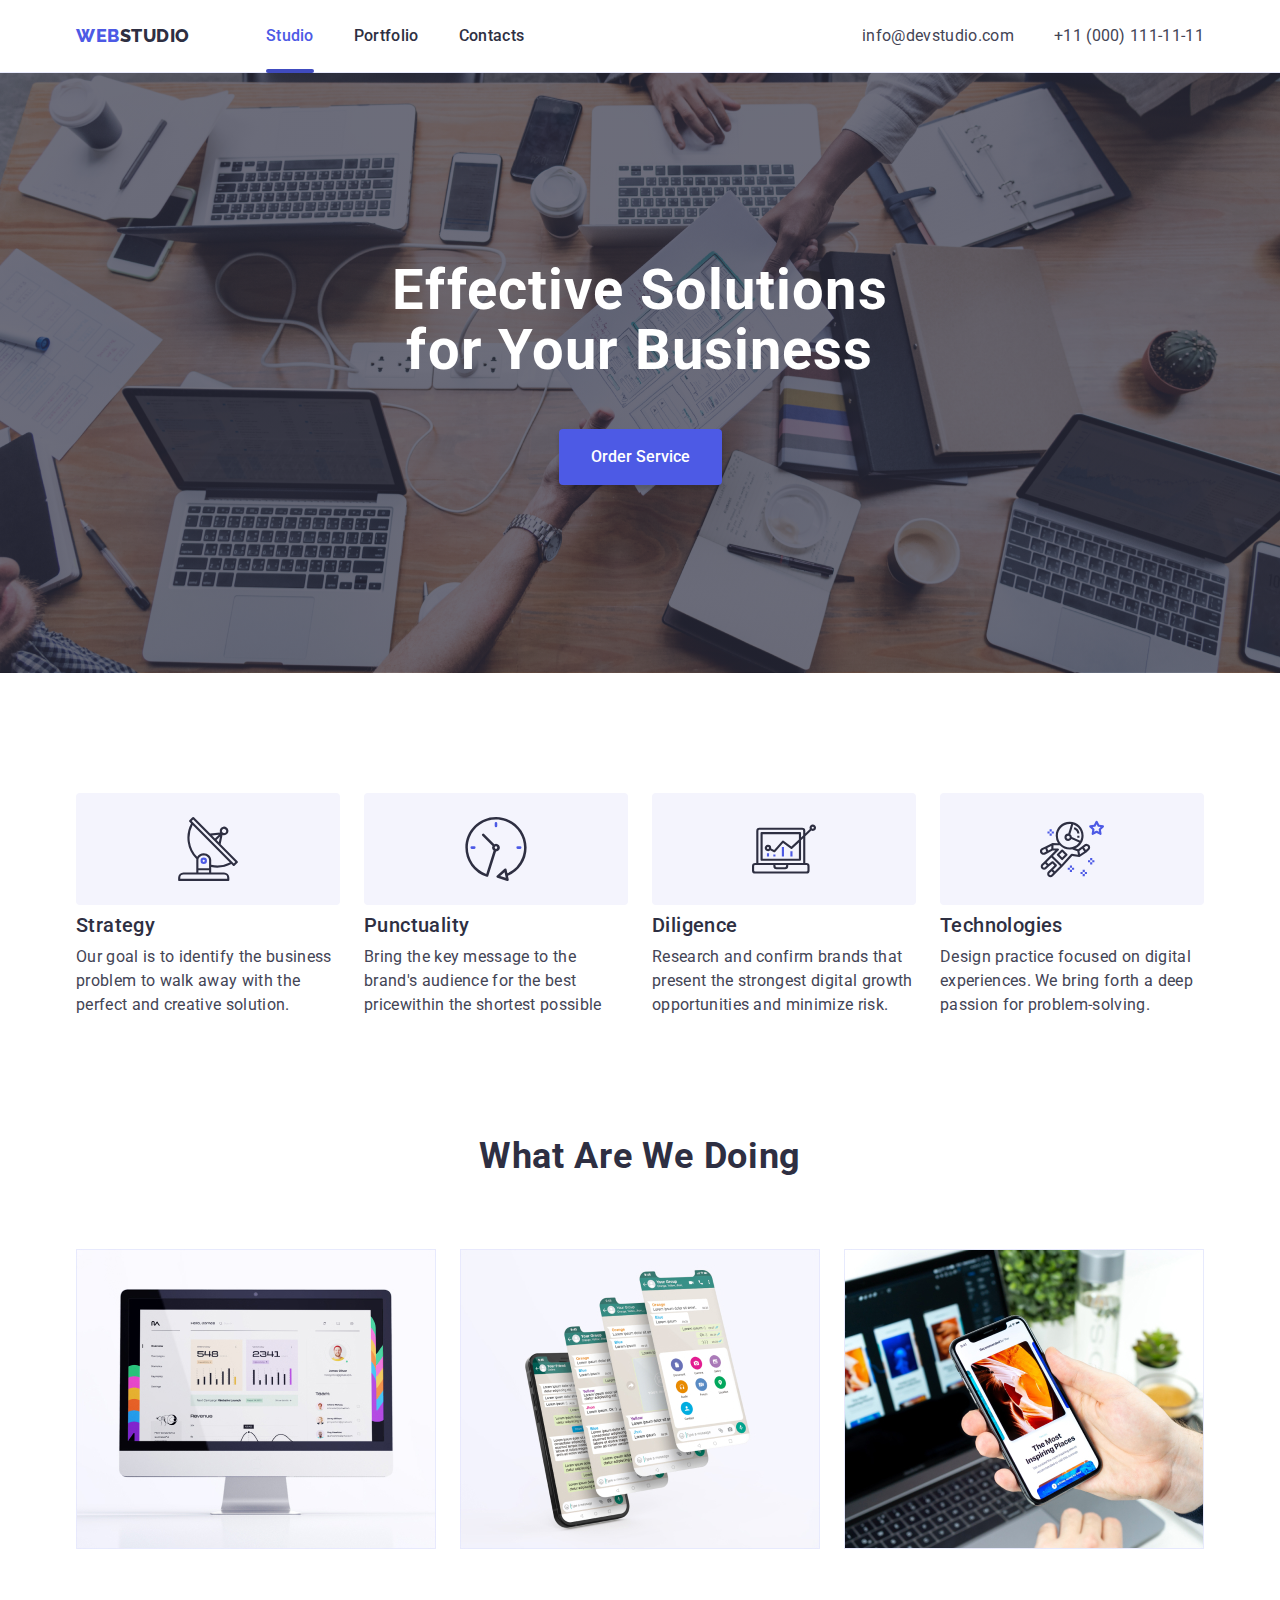
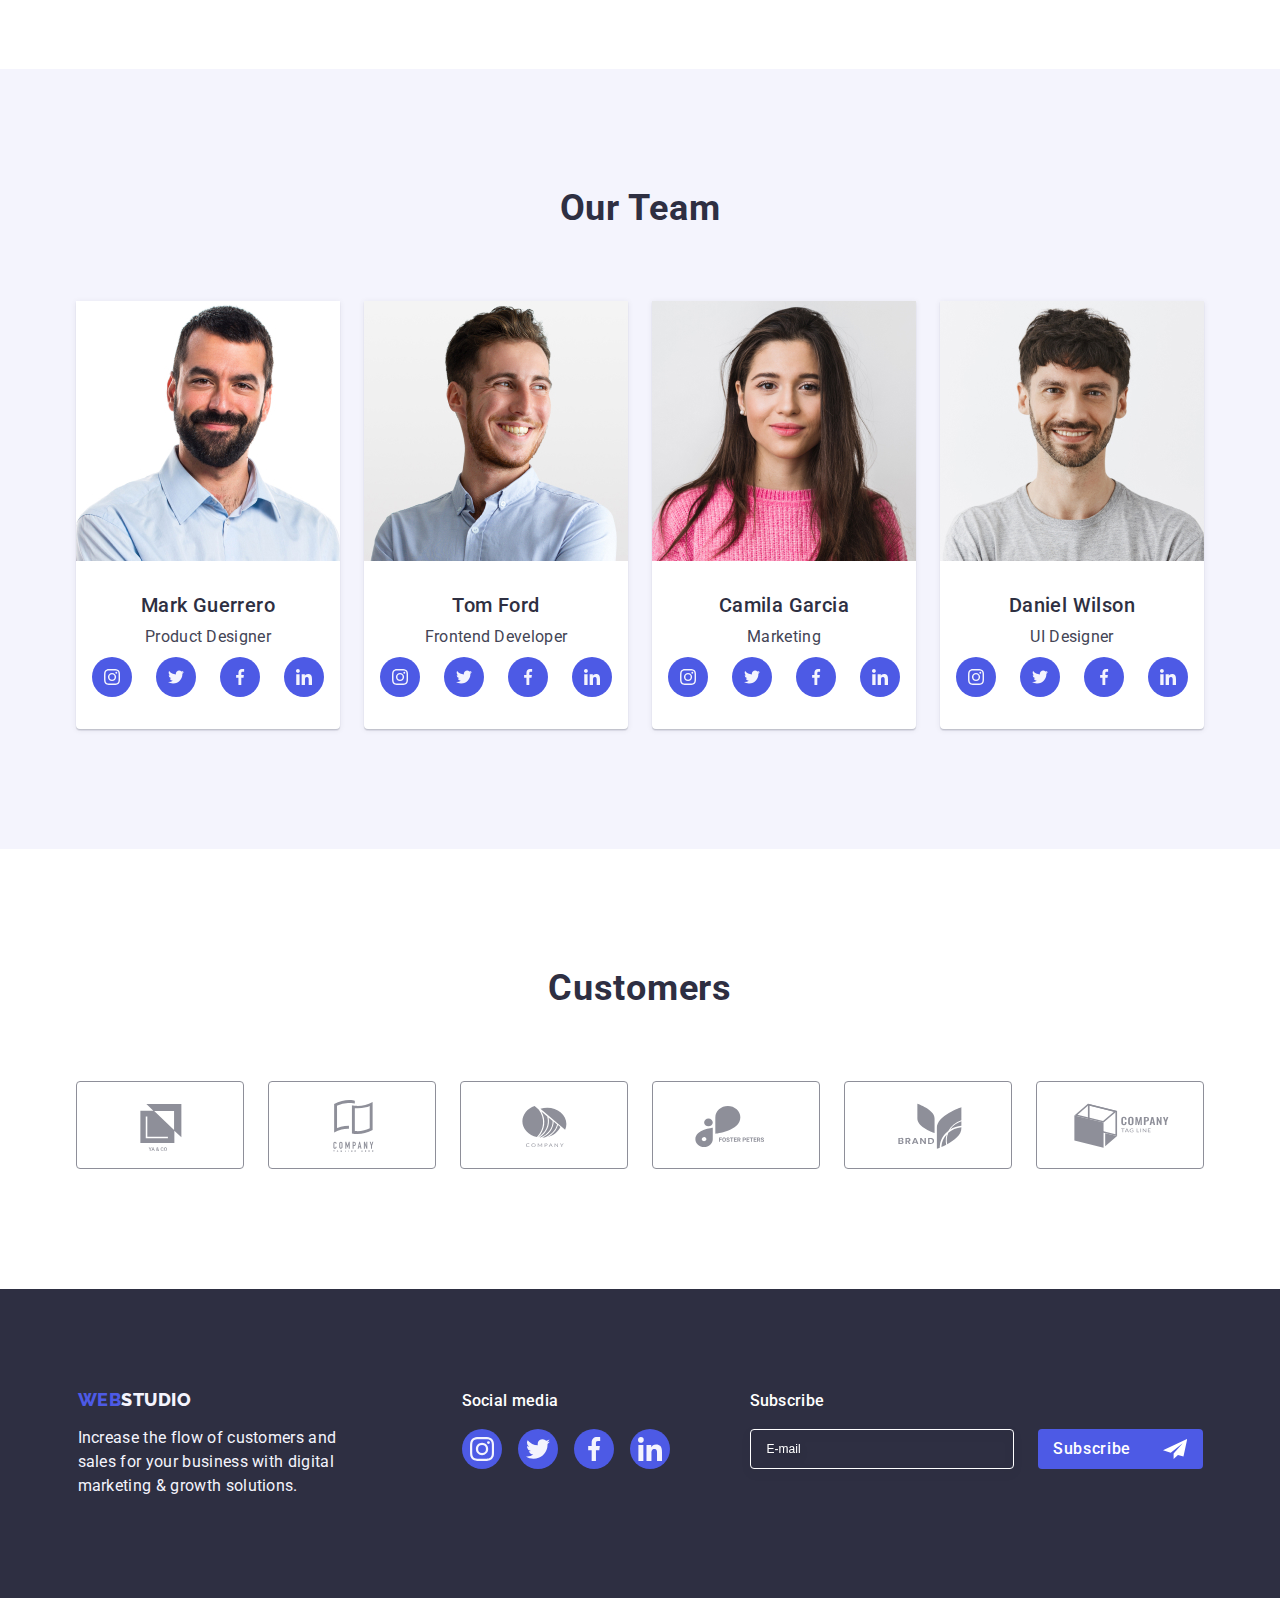
==== index.html @ 041079b4 "fix" ====
<!-- @format -->

<!DOCTYPE html>
<html lang="en">
  <head>
    <meta charset="UTF-8" />
    <meta http-equiv="X-UA-Compatible" content="IE=edge" />
    <meta name="viewport" content="width=device-width, initial-scale=1.0" />
    <title>studies</title>
    <link rel="preconnect" href="https://fonts.googleapis.com" />
    <link rel="preconnect" href="https://fonts.gstatic.com" crossorigin />
    <link
      href="https://fonts.googleapis.com/css2?family=Montserrat:wght@400;500;700;800&family=Raleway:wght@800&family=Roboto:wght@400;500&display=swap"
      rel="stylesheet"
    />
    <link rel="stylesheet" href="css/styles.css" />
  </head>
  <body>
    <!--============== heder ============== -->
    <header class="header">
      <div class="conteiner header_container">
        <nav class="header-nav">
          <a href="./index.html" class="header-logo link"
            >Web<span class="logo-item">Studio</span></a
          >
          <ul class="header-list list">
            <li class="header-item">
              <a class="header-link link current" href="./index.html"
                >Studio
              </a>
            </li>
            <li class="header-item">
              <a class="header-link link" href="./portfolio.html">Portfolio</a>
            </li>
            <li class="header-item">
              <a class="header-link link" href="">Contacts</a>
            </li>
          </ul>
        </nav>
        <address class="header-address">
          <ul class="header-list list">
            <li class="header-item">
              <a class="header-info link" href="mailto:info@devstudio.com"
                >info@devstudio.com</a
              >
            </li>
            <li class="header-item">
              <a class="header-info link" href="tel:+110001111111"
                >+11 (000) 111-11-11</a
              >
            </li>
          </ul>
        </address>
      </div>
    </header>
    <!--====================== main ================-->
    <main>
      <!--==================== section1 ===============-->
      <section class="team">
        <div class="conteiner team_container">
          <h1 class="team_title">Effective Solutions for Your Business</h1>
          <button class="team_button" data-modal-open type="button">
            Order Service
          </button>
        </div>
      </section>

      <!--=================== section2 ==================-->
      <section class="section_2">
        <div class="conteiner">
          <h2 hidden class="section_title_2">work processes</h2>
          <ul class="section_list list">
            <li class="section_item">
              <div class="section2_icon">
                <svg class="svg_icon" width="64" height="64">
                  <use href="./images/icons2.svg#icon-antenna1"></use>
                </svg>
              </div>
              <h3 class="section_title">Strategy</h3>
              <p class="section_text">
                Our goal is to identify the business problem to walk away with
                the perfect and creative solution.
              </p>
            </li>
            <li class="section_item">
              <div class="section2_icon">
                <svg class="svg_icon" width="64" height="64">
                  <use href="./images/icons2.svg#icon-clock1"></use>
                </svg>
              </div>
              <h3 class="section_title">Punctuality</h3>
              <p class="section_text">
                Bring the key message to the brand's audience for the best
                pricewithin the shortest possible
              </p>
            </li>
            <li class="section_item">
              <div class="section2_icon">
                <svg class="svg_icon" width="64" height="64">
                  <use href="./images/icons2.svg#icon-diagram1"></use>
                </svg>
              </div>
              <h3 class="section_title">Diligence</h3>
              <p class="section_text">
                Research and confirm brands that present the strongest digital
                growth opportunities and minimize risk.
              </p>
            </li>
            <li class="section_item">
              <div class="section2_icon">
                <svg class="svg_icon" width="64" height="64">
                  <use href="./images/icons2.svg#icon-astronaut1"></use>
                </svg>
              </div>
              <h3 class="section_title">Technologies</h3>
              <p class="section_text">
                Design practice focused on digital experiences. We bring forth a
                deep passion for problem-solving.
              </p>
            </li>
          </ul>
        </div>
      </section>
      <!--=================== section3 ======== -->

      <section class="section_3">
        <div class="conteiner">
          <h2 class="section-title">What are we doing</h2>
          <ul class="section-list list">
            <li class="section-item">
              <img
                class="section-img"
                src="./images/img1.jpg"
                alt="foto"
                width="360"
                height="300"
              />
            </li>
            <li class="section-item">
              <img
                class="section-img"
                src="./images/img2.jpg"
                alt="foto"
                width="360"
                height="300"
              />
            </li>
            <li class="section-item">
              <img
                class="section-img"
                src="./images/img3jpg.jpg"
                alt="foto"
                width="360"
                height="300"
              />
            </li>
          </ul>
        </div>
      </section>

      <!-- section4 -->

      <section class="aside">
        <div class="conteiner">
          <h2 class="content-titel">Our Team</h2>
          <ul class="content-list list">
            <li class="content-item">
              <img
                class="content-foto"
                src="./images/img4.jpg"
                alt="foto"
                width="264"
              />
              <div class="name-position">
                <h3 class="content-subtitle">Mark Guerrero</h3>
                <p class="content-text">Product Designer</p>
                <ul class="social_network list">
                  <li class="social_item">
                    <a class="social_link link" href="">
                      <svg class="social_icon" width="16" height="16">
                        <use href="./images/icons.svg#icon-instagram2"></use>
                      </svg>
                    </a>
                  </li>
                  <li class="social_item">
                    <a class="social_link link" href="">
                      <svg class="social_icon" width="16" height="16">
                        <use href="./images/icons.svg#icon-twitter1"></use>
                      </svg>
                    </a>
                  </li>
                  <li class="social_item">
                    <a class="social_link link" href="">
                      <svg class="social_icon" width="16" height="16">
                        <use href="./images/icons.svg#icon-facebook1"></use>
                      </svg>
                    </a>
                  </li>
                  <li class="social_item">
                    <a class="social_link link" href="">
                      <svg class="social_icon" width="16" height="16">
                        <use href="./images/icons.svg#icon-linkedin1"></use>
                      </svg>
                    </a>
                  </li>
                </ul>
              </div>
            </li>

            <li class="content-item">
              <img
                class="content-foto"
                src="./images/img5.jpg"
                alt="foto"
                width="264"
              />
              <div class="name-position">
                <h3 class="content-subtitle">Tom Ford</h3>
                <p class="content-text">Frontend Developer</p>
                <ul class="social_network list">
                  <li class="social_item">
                    <a class="social_link link" href="">
                      <svg class="social_icon" width="16" height="16">
                        <use href="./images/icons.svg#icon-instagram2"></use>
                      </svg>
                    </a>
                  </li>
                  <li class="social_item">
                    <a class="social_link link" href="">
                      <svg class="social_icon" width="16" height="16">
                        <use href="./images/icons.svg#icon-twitter1"></use>
                      </svg>
                    </a>
                  </li>
                  <li class="social_item">
                    <a class="social_link link" href="">
                      <svg class="social_icon" width="16" height="16">
                        <use href="./images/icons.svg#icon-facebook1"></use>
                      </svg>
                    </a>
                  </li>
                  <li class="social_item">
                    <a class="social_link link" href="">
                      <svg class="social_icon" width="16" height="16">
                        <use href="./images/icons.svg#icon-linkedin1"></use>
                      </svg>
                    </a>
                  </li>
                </ul>
              </div>
            </li>

            <li class="content-item">
              <img
                class="content-foto"
                src="./images/img6.jpg"
                alt="foto"
                width="264"
              />
              <div class="name-position">
                <h3 class="content-subtitle">Camila Garcia</h3>
                <p class="content-text">Marketing</p>
                <ul class="social_network list">
                  <li class="social_item">
                    <a class="social_link link" href="">
                      <svg class="social_icon" width="16" height="16">
                        <use href="./images/icons.svg#icon-instagram2"></use>
                      </svg>
                    </a>
                  </li>
                  <li class="social_item">
                    <a class="social_link link" href="">
                      <svg class="social_icon" width="16" height="16">
                        <use href="./images/icons.svg#icon-twitter1"></use>
                      </svg>
                    </a>
                  </li>
                  <li class="social_item">
                    <a class="social_link link" href="">
                      <svg class="social_icon" width="16" height="16">
                        <use href="./images/icons.svg#icon-facebook1"></use>
                      </svg>
                    </a>
                  </li>
                  <li class="social_item">
                    <a class="social_link link" href="">
                      <svg class="social_icon" width="16" height="16">
                        <use href="./images/icons.svg#icon-linkedin1"></use>
                      </svg>
                    </a>
                  </li>
                </ul>
              </div>
            </li>

            <li class="content-item">
              <img
                class="content-foto"
                src="./images/img7.jpg"
                alt="foto"
                width="264"
              />
              <div class="name-position">
                <h3 class="content-subtitle">Daniel Wilson</h3>
                <p class="content-text">UI Designer</p>
                <ul class="social_network list">
                  <li class="social_item">
                    <a class="social_link link" href="">
                      <svg class="social_icon" width="16" height="16">
                        <use href="./images/icons.svg#icon-instagram2"></use>
                      </svg>
                    </a>
                  </li>
                  <li class="social_item">
                    <a class="social_link link" href="">
                      <svg class="social_icon" width="16" height="16">
                        <use href="./images/icons.svg#icon-twitter1"></use>
                      </svg>
                    </a>
                  </li>
                  <li class="social_item">
                    <a class="social_link link" href="">
                      <svg class="social_icon" width="16" height="16">
                        <use href="./images/icons.svg#icon-facebook1"></use>
                      </svg>
                    </a>
                  </li>
                  <li class="social_item">
                    <a class="social_link link" href="">
                      <svg class="social_icon" width="16" height="16">
                        <use href="./images/icons.svg#icon-linkedin1"></use>
                      </svg>
                    </a>
                  </li>
                </ul>
              </div>
            </li>
          </ul>
        </div>
      </section>
      <!-- =================== customers =============== -->
      <section class="customers">
        <div class="conteiner">
          <h2 class="customers_titel">Customers</h2>
          <ul class="customers_list list">
            <li class="customers_item">
              <a class="customers_link link" href="">
                <svg class="customers_icon" Width="104" height="56">
                  <use href="./images/icons3.svg#icon-yago"></use>
                </svg>
              </a>
            </li>
            <li class="customers_item">
              <a class="customers_link link" href="">
                <svg class="customers_icon" Width="104" height="56">
                  <use href="./images/icons3.svg#icon-company"></use>
                </svg>
              </a>
            </li>
            <li class="customers_item">
              <a class="customers_link link" href="">
                <svg class="customers_icon" Width="104" height="56">
                  <use href="./images/icons3.svg#icon-company2"></use>
                </svg>
              </a>
            </li>
            <li class="customers_item">
              <a class="customers_link link" href="">
                <svg class="customers_icon" Width="104" height="56">
                  <use href="./images/icons3.svg#icon-foster-peters"></use>
                </svg>
              </a>
            </li>
            <li class="customers_item">
              <a class="customers_link link" href="">
                <svg class="customers_icon" Width="104" height="56">
                  <use href="./images/icons3.svg#icon-brand"></use>
                </svg>
              </a>
            </li>
            <li class="customers_item">
              <a class="customers_link link" href="">
                <svg class="customers_icon" Width="104" height="56">
                  <use href="./images/icons3.svg#icon-company-tag-line"></use>
                </svg>
              </a>
            </li>
          </ul>
        </div>
      </section>
    </main>

    <!-- ============footer========= -->
    <footer class="footer">
      <div class="logo_social">
        <div class="footer_logo_text">
          <a class="footer-logo link" href="./index.html"
            >Web<span class="span_logo">Studio</span></a
          >
          <p class="footer-text">
            Increase the flow of customers and sales for your business with
            digital marketing & growth solutions.
          </p>
        </div>
        <div class="footer_media">
          <p class="footer_social_titel">Social media</p>
          <ul class="footer_social_network list">
            <li class="footer_social_item">
              <a class="footer_social_link link" href="">
                <svg class="footer_social_icon" width="24" height="24">
                  <use href="./images/icons.svg#icon-instagram2"></use>
                </svg>
              </a>
            </li>
            <li class="footer_social_item">
              <a class="footer_social_link link" href="">
                <svg class="social_icon" width="24" height="24">
                  <use href="./images/icons.svg#icon-twitter1"></use>
                </svg>
              </a>
            </li>
            <li class="footer_social_item">
              <a class="footer_social_link link" href="">
                <svg class="social_icon" width="24" height="24">
                  <use href="./images/icons.svg#icon-facebook1"></use>
                </svg>
              </a>
            </li>
            <li class="footer_social_item">
              <a class="footer_social_link link" href="">
                <svg class="social_icon" width="24" height="24">
                  <use href="./images/icons.svg#icon-linkedin1"></use>
                </svg>
              </a>
            </li>
          </ul>
        </div>
        <div class="subscribe">
          <p class="subscribe_text">Subscribe</p>
          <form class="subscribe_form">
            <label for="user-emaill" class="label_form">
            <input
            id="user-emaill"
              type="email"
              name="user-email"
              class="subscribe_input"
              placeholder="E-mail"
            />
          </label>
            <button type="submit" class="subscribe_button">Subscribe
            <svg class="subscribe_icon" width="24" height="24">
              <use href="./images/tg.svg#icon-icon-tg"></use>
            </svg>
          </button>
          </form>
        </div>
      </div>
    </footer>

    <!--============ backdrop======== -->

    <div class="is-hidden backdrop" data-modal>
      <div class="mobal">
        <button type="button" data-modal-close class="mobal_close_btn">
          <svg class="symbol-def" width="18" height="24">
            <use href="./images/icon4.svg#icon-Vector"></use>
          </svg>
        </button>
        <p class="mobal_titel">Leave your contacts and we will call you back</p>
        <form class="mobal_form">
          <div class="mobal_field">
            <label for="user-name" class="mobal_label">Name</label>
            <div class="input_wrap">
              <input
                id="user-name"
                type="text"
                name="user-name"
                class="mobal_input"
              />
              <svg class="mobal_icon" width="18" height="24">
                <use href="./images/symbol-defs.svg#icon-user"></use>
              </svg>
            </div>
          </div>

          <div class="mobal_field">
            <label for="user-phone" class="mobal_label">Phone</label>
            <div class="input_wrap">
              <input
                id="user-phone"
                type="tel"
                name="user-phone"
                class="mobal_input"
                placeholder=" "
                required
              />
              <svg class="mobal_icon" width="18" height="24">
                <use href="./images/symbol-defs.svg#icon-tel"></use>
              </svg>
            </div>
          </div>

          <div class="mobal_field">
            <label for="user-email" class="mobal_label">Email</label>
            <div class="input_wrap">
              <input
                id="user-email"
                type="email"
                name="user-email"
                class="mobal_input"
                placeholder=" "
                required
              />
              <svg class="mobal_icon" width="18" height="24">
                <use href="./images/symbol-defs.svg#icon-email"></use>
              </svg>
            </div>
          </div>
          <div class="mobal_fielde">
            <label for="user-comment" class="mobal_label">Comment</label>
            <textarea
              placeholder="Text input"
              name="user-comment"
              id="user-comment"
              class="mobal_textarea"
            ></textarea>
          </div>

          <div class="mobal_fieldd">
            <input
              type="checkbox"
              class="input_check visually_hidden"
              name="user-privacy"
              id="user-privacy"
              value="true"
            />
            <label for="user-privacy" class="check_text"> I accept the terms and conditions of the
              <span class="label_span ">
              <a href="" class="linc_check">Privacy Policy</a>
            </span>
          </label>
          </div>
          <button class="mobal_buytton" type="submit">Send</button>
        </form>
      </div>
    </div>
    <script src="./js/mobal.js"></script>

    <script src="https://unpkg.com/aos@2.3.1/dist/aos.js"></script>
    <script>
      AOS.init();
    </script>
  </body>
</html>
---- css/styles.css ----
/** @format */
:root {
  --mobal_label: #8e8f99;
  --mobal_titel: #2e2f42;
  --portfolio-btn-hover: 0px 3px 1px rgba(0, 0, 0, 0.1),
    0px 2px 1px rgba(0, 0, 0, 0.08), 0px 2px 2px rgba(0, 0, 0, 0.12);
  --project_card-focys: 0px 1px 6px rgba(46, 47, 66, 0.08),
    0px 1px 1px rgba(46, 47, 66, 0.16), 0px 2px 1px rgba(46, 47, 66, 0.08);
  --backdrop: rgba(46, 47, 66, 0.4);
  --mobal-close: rgba(0, 0, 0, 0.1);
  --mobal-box-shadow: 0px 1px 1px rgba(0, 0, 0, 0.14),
    0px 1px 3px rgba(0, 0, 0, 0.12), 0px 2px 1px rgba(0, 0, 0, 0.2);
  --mobal: #fcfcfc;
  --cower-wrap: #4d5ae5;
  --cower-wrap2: #f4f4fd;
  --hover-footer-social: #31d0aa;
  --hover-social: #404bbf;
  --customers_border: #8e8f99;
  --section2-icon: #f4f4fd;
  --social: #4d5ae5;
  --white: #ffffff;
  --border-width: #e7e9fc;
  --blue: #4d5ae5;
  --grey: #2e2f42;
  --hover_blue: #404bbf;
  --header-info: #434455;
  --aside-white: #f4f4fd;
  --dg-gredient: linear-gradient(rgba(46, 47, 66, 0.7), rgba(46, 47, 66, 0.7));
}
body {
  font-family: open sans, sans-serif;
  font-family: "Roboto", sans-serif;
  color: var(--header-info);
  background-color: var(--white);
  margin: 0;
}

*,
*::before,
*::after {
  box-sizing: border-box;
}

p,
h1,
h2,
h3,
h4,
h5,
h6 {
  margin: 0;
}
ul {
  margin: 0;
  padding-left: 0;
}
.list {
  list-style: none;
}
.link {
  text-decoration: none;
}
.no_scroll {
  overflow: hidden;
}
.visually_hidden {
  position: absolute;
  width: 1px;
  height: 1px;
  margin: -1px;
  border: 0;
  padding: 0;
  white-space: nowrap;
  clip-path: inset(100%);
  clip: rect(0 0 0 0);
  overflow: hidden;
}
button {
  cursor: pointer;
}
address {
  font-style: normal;
}
img {
  display: block;
}

/* ========= header =======*/
.conteiner {
  width: 1158px;
  padding-left: 15px;
  padding-right: 15px;
  margin-left: auto;
  margin-right: auto;
}
.header_container {
  display: flex;
}

.header {
  background: var(--white);
  border-bottom: 1px solid var(--border-width);
}

.header-nav {
  display: flex;
  align-items: center;
}
.header-logo {
  font-family: "Raleway", sans-serif;
  font-weight: 800;
  font-size: 18px;
  line-height: 1.17;
  letter-spacing: 0.03em;
  text-transform: uppercase;
  color: var(--blue);
  padding-top: 24px;
  padding-bottom: 24px;
  margin-right: 76px;
}
.logo-item {
  color: var(--grey);
}
.header-list {
  display: flex;
  gap: 40px;
}
.header-item {
  padding-top: 24px;
  padding-bottom: 24px;
  margin: 0 auto;
}
.header-link {
  font-weight: 500;
  font-size: 16px;
  line-height: 1.5;
  letter-spacing: 0.02em;
  color: var(--grey);
  transition: color cubic-bezier(0.4, 0, 0.2, 1) 250ms;
}

.header-link:hover,
.header-link:focus {
  color: var(--hover_blue);
}

.header-address {
  font-style: normal;
  text-decoration: none;
  margin-left: auto;
}
.header-info:hover,
.header-info:focus {
  color: var(--hover_blue);
}

.header-info {
  font-size: 16px;
  line-height: 1.5;
  letter-spacing: 0.02em;
  color: var(--header-info);
  transition: color cubic-bezier(0.4, 0, 0.2, 1) 250ms;
}

.current {
  position: relative;
  color: var(--blue);
}
.current::after {
  content: "";
  position: absolute;
  left: 0;
  bottom: -28px;
  width: 100%;
  height: 4px;
  border-radius: 2px;
  background-color: var(--hover-social);
}

/* ======== section1 ======= */
.team_container {
}
.team {
  background: var(--grey);
  text-align: center;
  padding-top: 188px;
  padding-bottom: 188px;
  background-image: var(--dg-gredient), url(../images/people-office1.jpg);
  background-repeat: no-repeat;
  background-position: center;
  background-size: cover;
  margin-left: auto;
  margin-right: auto;
}
.team_title {
  font-size: 56px;
  line-height: 1.07;
  text-align: center;
  letter-spacing: 0.02em;
  color: var(--white);
  width: 496px;
  margin-left: auto;
  margin-right: auto;
  margin-top: auto;
  margin-bottom: 48px;
}
.team_button {
  flex-direction: row;
  align-items: flex-start;
  padding: 16px 32px;
  gap: 10px;
  background: var(--blue);
  box-shadow: 0px 4px 4px rgba(0, 0, 0, 0.15);
  border-radius: 4px;
  border: none;
  font-family: "Roboto";
  font-style: normal;
  font-weight: 500;
  font-size: 16px;
  line-height: 24px;
  color: var(--white);
  transition: background-color cubic-bezier(0.4, 0, 0.2, 1) 250ms;
}
.team_button:hover,
.team_button:focus {
  background-color: var(--hover_blue);
}

/* ======= section2 ======= */
.section_2 {
  padding-bottom: 120px;
  padding-top: 120px;
}
.section_title_2 {
}
.section_list {
  display: flex;
  gap: 24px;
}
.section_item {
  width: calc((100% - 72px) / 4);
}
.section_title {
  font-weight: 500;
  font-size: 20px;
  line-height: 1.2;
  letter-spacing: 0.02em;
  color: var(--grey);
  margin-bottom: 8px;
}
.section_text {
  font-weight: 400;
  font-size: 16px;
  line-height: 1.5;
  letter-spacing: 0.02em;
  color: var(--header-info);
  margin: 0;
}
.section2_icon {
  height: 112px;
  background: var(--section2-icon);
  border-radius: 4px;
  display: flex;
  align-items: center;
  justify-content: center;
  margin-bottom: 8px;
}
.svg_icon {
  align-items: center;
}

/*======== section3 ======= */
.section_3 {
  padding-bottom: 120px;
}
.section-title {
  font-weight: 700;
  font-size: 36px;
  line-height: 1.11;
  text-align: center;
  letter-spacing: 0.02em;
  text-transform: capitalize;
  color: var(--grey);
  margin-bottom: 72px;
}
.section-list {
  display: flex;
  gap: 24px;
  justify-content: space-between;
}

.section-item {
  border: 1px solid var(--color-accent-text);
}

.section-img {
}

/*======== section 4 =======*/

.aside {
  background: var(--aside-white);
  padding-top: 120px;
  padding-bottom: 120px;
}
.content-titel {
  font-weight: 700;
  font-size: 36px;
  line-height: 1.11;
  text-align: center;
  letter-spacing: 0.02em;
  text-transform: capitalize;
  color: var(--grey);
  margin-bottom: 72px;
}
.content-list {
  display: flex;
  gap: 24px;
  justify-content: space-between;
}

.content-item {
  width: calc((100% - 72px) / 4);
  background-color: var(--blue);
  background: var(--white);
  box-shadow: 0px 1px 6px rgba(46, 47, 66, 0.08),
    0px 1px 1px rgba(46, 47, 66, 0.16), 0px 2px 1px rgba(46, 47, 66, 0.08);
  border-radius: 0px 0px 4px 4px;
}
.content-foto {
}
.content-subtitle {
  font-family: "Roboto";
  font-style: normal;
  font-weight: 500;
  font-size: 20px;
  line-height: 1.2;
  text-align: center;
  letter-spacing: 0.02em;
  color: var(--grey);
  margin-bottom: 8px;
}
.content-text {
  font-weight: 400;
  font-size: 16px;
  line-height: 1.5;
  text-align: center;
  letter-spacing: 0.02em;
  color: var(--header-info);
  margin: 0px;
  margin-bottom: 8px;
}
.name-position {
  padding: 32px 0;
}
.social_network {
  display: flex;
  justify-content: center;
  gap: 24px;
}

.social_item {
  width: 40px;
  height: 40px;
}
.social_link {
  width: 100%;
  height: 100%;
  border-radius: 50%;
  background: var(--social);
  display: flex;
  align-items: center;
  justify-content: center;
  transition: background cubic-bezier(0.4, 0, 0.2, 1) 250ms;
}
.social_link:hover,
.social_link:focus {
  background: var(--hover-social);
}

/* =========Customers ============= */

.customers {
  padding-top: 120px;
  padding-bottom: 120px;
}
.conteiner {
}
.customers_titel {
  font-weight: 700;
  font-size: 36px;
  line-height: 1.11;
  text-align: center;
  letter-spacing: 0.02em;
  text-transform: capitalize;
  color: var(--grey);
  margin-bottom: 72px;
}
.customers_list {
  display: flex;
  gap: 24px;
}

.customers_item {
  width: calc((100% - 119px) / 6);
  height: 88px;
}
.customers_link {
  width: 100%;
  height: 100%;
  display: flex;
  justify-content: center;
  align-items: center;

  border: 1px solid var(--customers_border);
  border-radius: 4px;
  fill: var(--customers_border);
  transition: fill cubic-bezier(0.4, 0, 0.2, 1) 250ms;
}
.customers_link:hover,
.customers_link:focus {
  fill: var(--blue);
  border-color: var(--blue);
}

.customers_icon {
}
/* ========== footer ======== */
.footer {
  background: var(--grey);
  padding-bottom: 100px;
  padding-top: 100px;
}

.footer-logo {
  font-family: "Raleway", sans-serif;
  font-weight: 800;
  font-size: 18px;
  line-height: 1.17;
  letter-spacing: 0.03em;
  text-transform: uppercase;
  color: var(--blue);
}
.footer-text {
  font-weight: 400;
  font-size: 16px;
  line-height: 1.5;
  letter-spacing: 0.02em;
  color: var(--aside-white);
  margin-top: 16px;
}
.span_logo {
  color: var(--aside-white);
}
.footer_logo_text {
  width: 264px;
  margin-right: 120px;
}
.social_subtitle {
  font-weight: 500;
  font-size: 16px;
  line-height: 1.5;
  letter-spacing: 0.02em;
  color: var(--white);
}
.logo_social {
  display: flex;
  justify-content: center;
}
.footer_media {
  width: 208px;
  height: 80px;
}
.footer_social_titel {
  font-weight: 500;
  font-size: 16px;
  line-height: 1.5;
  letter-spacing: 0.02em;
  color: var(--white);
  margin-bottom: 16px;
}
.footer_social_network {
  display: flex;
  justify-content: center;
  gap: 16px;
}

.footer_social_item {
  width: 40px;
  height: 40px;
}
.footer_social_link {
  width: 100%;
  height: 100%;
  border-radius: 50%;
  background: var(--social);
  display: flex;
  align-items: center;
  justify-content: center;
  transition: background cubic-bezier(0.4, 0, 0.2, 1) 250ms;
}
.footer_social_link:hover,
.footer_social_link:focus {
  background: var(--hover-footer-social);
}

.footer_social_icon {
}

.subscribe {
  width: 453px;
  height: 80px;
  margin-left: 80px;
}
.subscribe_text {
  font-weight: 500;
  font-size: 16px;
  line-height: 1.5;
  letter-spacing: 0.02em;
  color: var(--white);
  margin-bottom: 16px;
}

.subscribe_input {
  width: 264px;
  height: 40px;
  font-size: 12px;
  line-height: 1.5;
  letter-spacing: 0.04em;
  color: var(--white);
  background: var(--mobal_titel);
  background-color: transparent;
  border: 1px solid var(--white);
  filter: drop-shadow(0px 4px 4px rgba(0, 0, 0, 0.15));
  border-radius: 4px;
  padding-left: 16px;
}
.subscribe_input:focus {
  box-shadow: 0px 4px 4px rgba (0, 0, 0, 0.15);
}
.subscribe_input::placeholder {
  font-size: 12px;
  line-height: 2;
  letter-spacing: 0.04px;
  color: var(--white);
}
.subscribe_form {
  display: flex;
  gap: 24px;
}

.subscribe_button {
  display: flex;
  justify-content: center;
  align-items: center;
  min-width: 165px;
  gap: 16px;
  width: 165px;
  height: 40px;
  border: none;
  font-weight: 500;
  font-size: 16px;
  line-height: 24px;
  letter-spacing: 0.04em;
  font-family: "Roboto", sans-serif ;
  background: var(--blue);
  border-radius: 4px;
  color: var(--white);
  transition: background cubic-bezier(0.4, 0, 0.2, 1) 250ms;
}
.subscribe_button:hover,
.subscribe_button:focus {
  background: var(--hover_blue);
}
.subscribe_icon {
  margin-left: 16px;
}

/*========= portfolio======== */
.button_list {
  display: flex;
  justify-content: center;
  margin-bottom: 66px;
  gap: 24px;
}
.btn {
  padding: 12px 24px;
  background: var(--aside-white);
  border: 1px solid var(--border-width);
  border-radius: 4px;
  color: var(--blue);
  transition: color, box-shadow, border-color, background-color,
    cubic-bezier(0.4, 0, 0.2, 1) 250ms;
}
.btn:hover,
.btn:focus {
  border-color: var(--hover_blue);
  background-color: var(--hover_blue);
  color: var(--white);
  box-shadow: var(--project_card-focys);
}
.content-list {
  display: flex;
  flex-wrap: wrap;
  gap: 48px 24px;
}

.products-item {
  width: calc((100% - 48px) / 3);
}

.products-item:hover .cover_text {
  transform: translateY(0);
}

.products-item:hover .cover_text {
  z-index: 1;
}

.products-subtitle {
  font-weight: 500;
  font-size: 20px;
  line-height: 1.2;
  letter-spacing: 0.02em;
  color: var(--grey);
  margin-bottom: 8px;
}
.products-text {
  font-size: 16px;
  line-height: 1.5;
  letter-spacing: 0.02em;
  color: var(--header-info);
  margin: 0;
}

.name_position {
  padding-bottom: 32px;
  padding-top: 32px;
  padding-left: 16px;
  border: 1px solid var(--border-width);
  border-top: none;
}
.button {
  padding-bottom: 120px;
  padding-top: 96px;
}
.project_card {
  display: block;
  transition: box-shadow cubic-bezier(0.4, 0, 0.2, 1) 250ms;
}
.project_card:hover,
.project_card:focus {
  box-shadow: var(--project_card-focys);
}
.cover_wrap {
  position: relative;
  overflow: hidden;
  display: flex;
}

.cover_text {
  opacity: 0.9;
  position: absolute;
  padding-top: 40px;
  padding-left: 32px;
  padding-right: 32px;
  line-height: 24px;
  color: var(--cower-wrap2);
  transform: translateY(100%);
  height: 100%;
  background: var(--blue);
  transition-property: transform;
  transition-duration: 250ms;
  transition-timing-function: cubic-bezier(0.4, 0, 0.2, 1);
}

/* ======== backdrop ========= */

.backdrop {
  position: fixed;
  top: 0;
  left: 0;
  opacity: 1;
  width: 100%;
  height: 100%;
  
  background: var(--backdrop);
  transition: opacity 1ms linear, visibility 250ms linear;
  transition: opacity 250ms cubic-bezier(0.4, 0, 0.2, 1),
    visibility 250ms cubic-bezier(0.4, 0, 0.2, 1);
}
.mobal {
  position: absolute;
  width: 408px;
  min-height: 576px;
  left: 50%;
  top: 50%;
  padding: 72px 24px 24px 24px;
  transform: translate(-50%, -50%) scaleY(1) rotate(0);
  transition: transform 250ms linear;
  background-color: var(--mobal);
  box-shadow: var(--mobal-box-shadow);
  border-radius: 4px;
  transition: transform 250ms cubic-bezier(0.4, 0, 0.2, 1);
}
.backdrop.is-hidden .mobal {
  transform: translate(-50%, -50%) scaleY(0) rotate(-90deg);
}

.mobal_close_btn {
  position: absolute;
  right: 24px;
  top:24px;
  width: 24px;
  height: 24px;
  border-radius: 50%;
  background-color: var(--border-width);
  border: 1px solid var(--mobal-close);
  transition: fill, background-color cubic-bezier(0.4, 0, 0.2, 1) 250ms;
}

.mobal_close_btn:hover,
.mobal_close_btn:focus {
  fill: var(--white);
  background-color: var(--hover_blue);
}
.symbol-def {
  height: 100%;
  width: 100%;
}

.is-hidden {
  opacity: 0;
  visibility: hidden;
  pointer-events: none;
}

.mobal_titel {
  font-style: normal;
  font-weight: 500;
  font-size: 16px;
  line-height: 1.5;
  text-align: center;
  letter-spacing: 0.02em;
  color: var(--grey);
  margin-bottom: 16px;
}
.mobal_field {
  margin-bottom: 8px;
}
.mobal_fielde {
  margin-bottom: 16px;
}
.mobal_fieldd{
  margin-bottom: 24px; 
}
.mobal_input {
  border: 1px solid rgba(46, 47, 66, 0.4);
  border-radius: 4px;
  width: 360px;
  height: 40px;
  background-color: transparent;
  box-sizing: border-box;
  padding-left: 38px;
  outline: transparent;
  font-weight: 400;
  font-size: 12px;
  line-height: 1.16;
  letter-spacing: 0.04em;
  color: rgba(46, 47, 66, 0.4);
  transition: border-color 250ms cubic-bezier(0.4, 0, 0.2, 1);
}
.mobal_input:focus {
  border-color: var(--blue);
}
.mobal_input:focus + .mobal_icon {
  fill: var(--blue);
}
.mobal_icon {
  position: absolute;
  left: 5px;
  top: 50%;
  left: 16px;
  transform: translateY(-50%);
  margin-left: 6px;
  transition: fill 250ms cubic-bezier(0.4, 0, 0.2, 1);
}
.input_wrap {
  position: relative;
  margin-bottom: 8px;
}

.mobal_label {
  display: block;
  margin-bottom: 4px;
  font-weight: 400;
  font-size: 12px;
  line-height: 1.17;
  letter-spacing: 0.04em;
  color: var(--customers_border);
}
.mobal_textarea {
  width: 360px;
  height: 120px;
  outline: transparent;
  border: 1px solid rgba(46, 47, 66, 0.2);
  border-radius: 4px;
  padding: 8px 16px;
  background-color: transparent;
  transition: border-color 250ms cubic-bezier(0.4, 0, 0.2, 1);
  resize: none;
  font-weight: 400;
  font-size: 12px;
  line-height: 1.17;
  letter-spacing: 0.04em;
  color: rgba(46, 47, 66, 0.4);
}
.mobal_textarea:focus {
  border-color: var(--blue);
}
.input_check {
  width: 16px;
  height: 16px;
}

.check_text {
  font-size: 12px; 
  line-height: 1.17; 
  letter-spacing: 0.04em; 
  color:var(--mobal_label)
  
}


.label_span {
  width: 16px;
  height: 16px;
  border: 1px solid rgba(46, 47, 66, 0.4);
  border-radius: 2px;
  transition: background-color 250ms cubic-bezier(0.4, 0, 0.2, 1),
    border 250ms cubic-bezier(0.4, 0, 0.2, 1),
    fill 250ms cubic-bezier(0.4, 0, 0.2, 1);
  display: inline-flex;
  align-items: center;
  justify-content: center;
  fill: transparent;
}

.linc_check {
  font-weight: 400;
  font-size: 12px;
  line-height: 16px;
  letter-spacing: 0.04em;
  text-decoration-line: underline;
  color: var(--blue);
  margin-left: 2px;
}
.mobal_buytton {
  height: 56px;
  min-width: 169px;
  font-family: "Roboto", sans-serif;
  background: var(--blue);
  box-shadow: 0px 4px 4px rgba(0, 0, 0, 0.15);
  border-radius: 4px;
  border: none;
  letter-spacing: 0.04em;
  font-weight: 500;
  font-size: 16px;
  line-height: 1.5;
  color: var(--white);
  transition: background-color cubic-bezier(0.4, 0, 0.2, 1) 250ms;
  display: block;
  margin: 0 auto;
}
.mobal_buytton:hover,
.mobal_buytton:focus {
  background-color: var(--hover_blue);
}
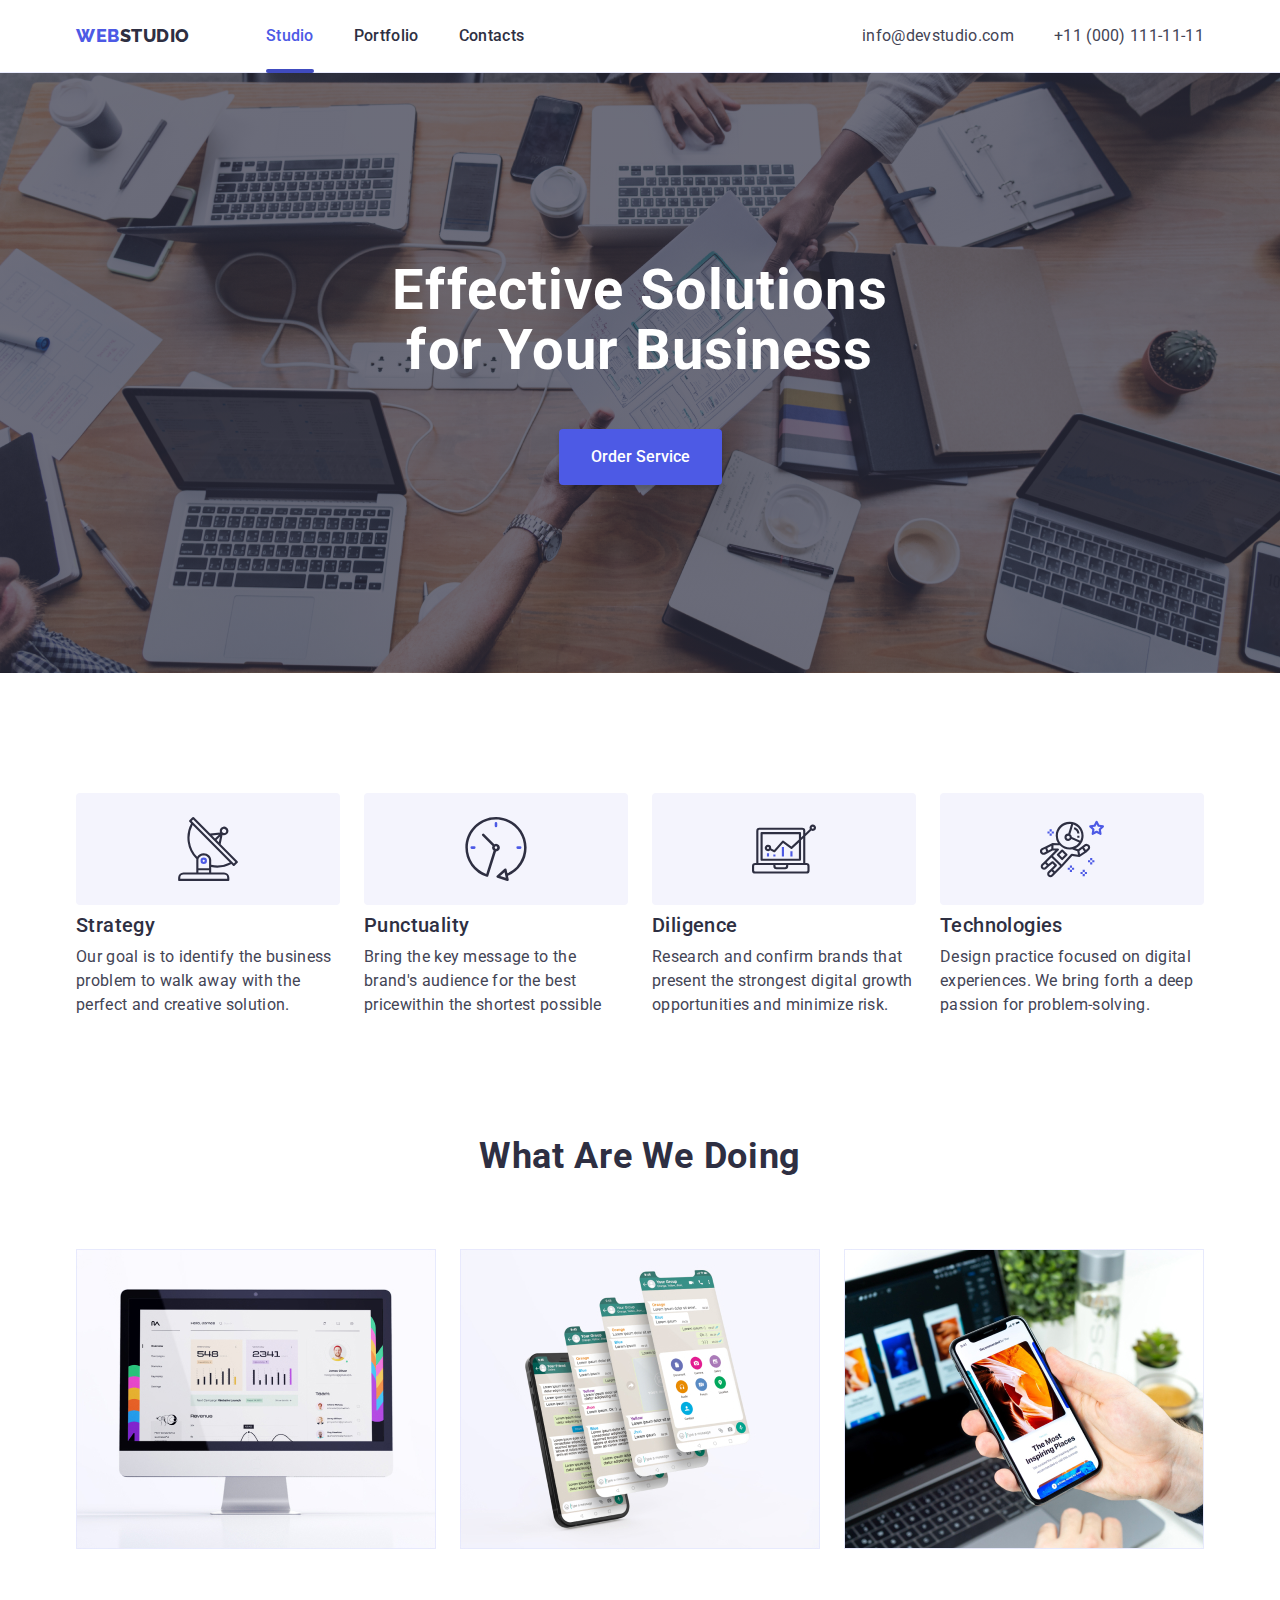
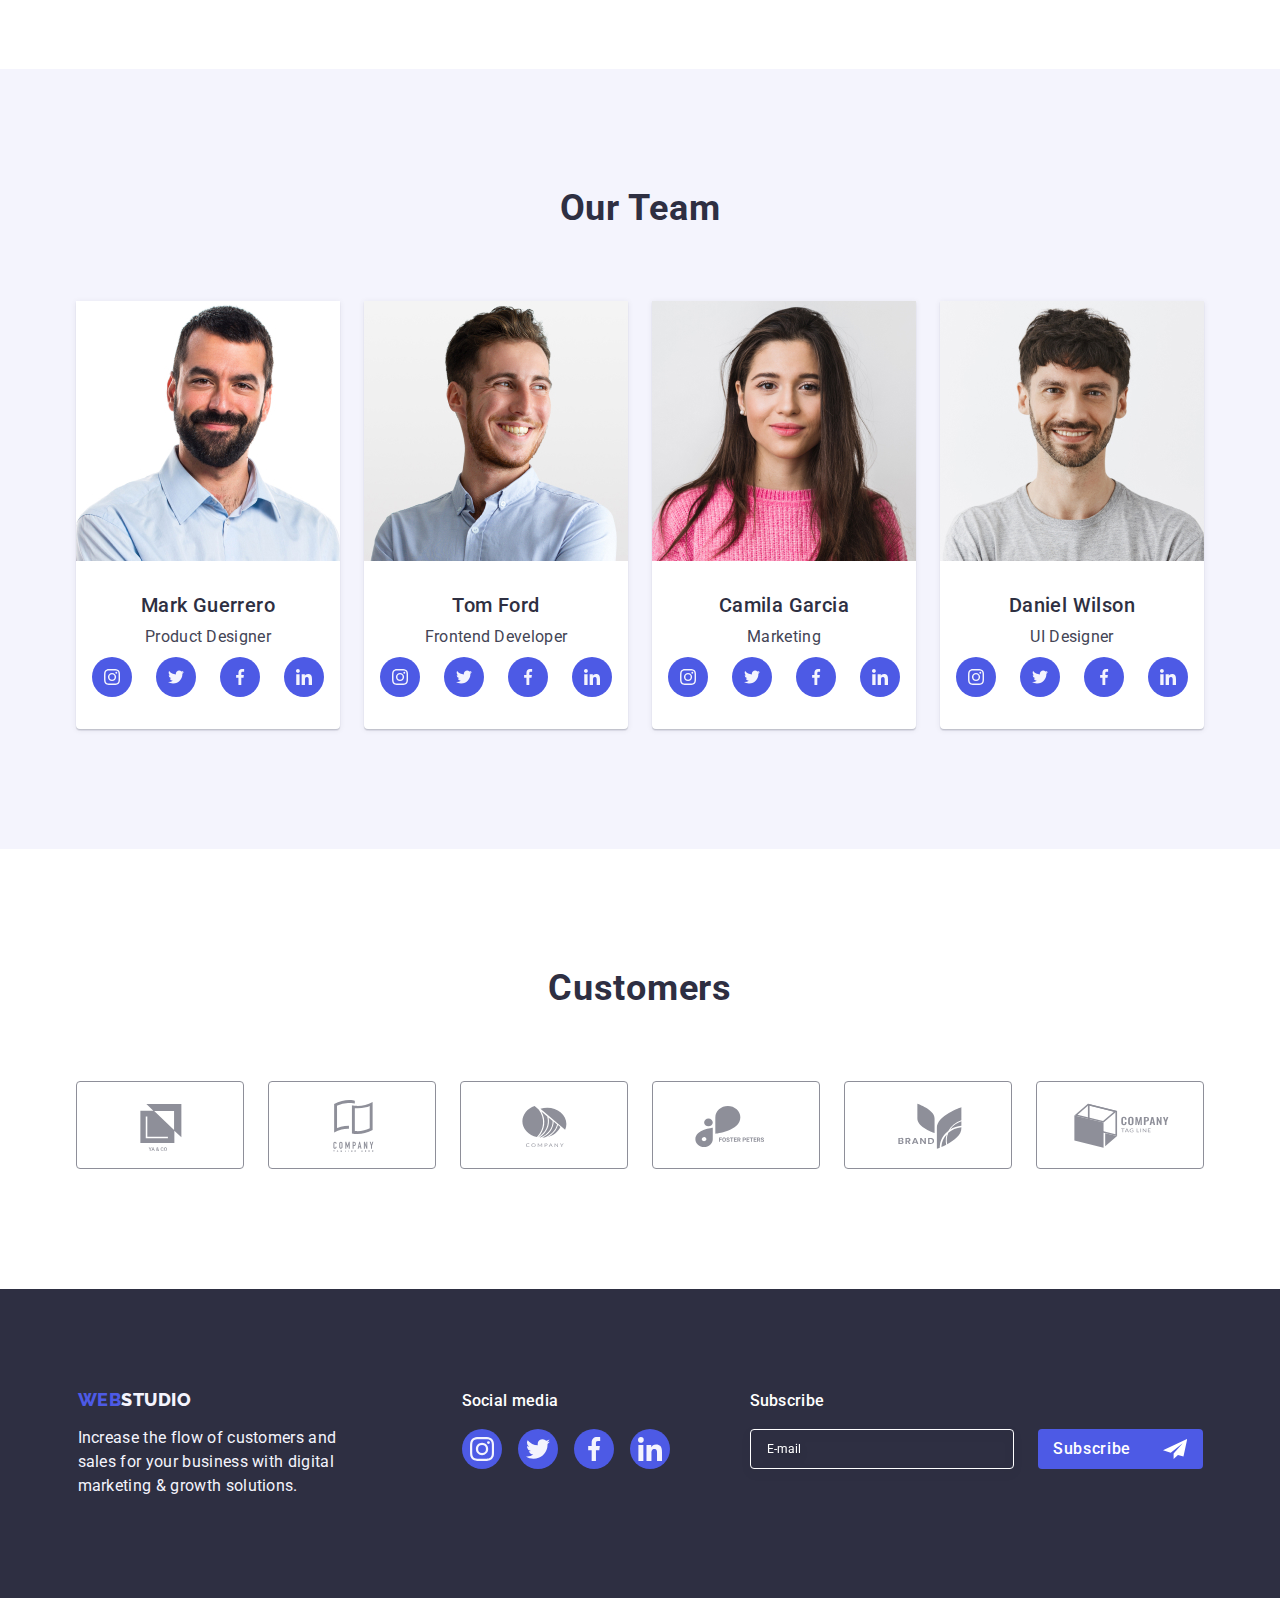
==== commit 6aa3791c: "fix" ====
--- a/index.html
+++ b/index.html
@@ -7,12 +7,15 @@
     <meta http-equiv="X-UA-Compatible" content="IE=edge" />
     <meta name="viewport" content="width=device-width, initial-scale=1.0" />
     <title>studies</title>
+    <link rel="stylesheet"
+    href="https://cdnjs.cloudflare.com/ajax/libs/modern-normalize/1.1.0/modern-normalize.min.css">
     <link rel="preconnect" href="https://fonts.googleapis.com" />
     <link rel="preconnect" href="https://fonts.gstatic.com" crossorigin />
     <link
       href="https://fonts.googleapis.com/css2?family=Montserrat:wght@400;500;700;800&family=Raleway:wght@800&family=Roboto:wght@400;500&display=swap"
       rel="stylesheet"
     />
+  
     <link rel="stylesheet" href="css/styles.css" />
   </head>
   <body>
@@ -439,19 +442,20 @@
           <p class="subscribe_text">Subscribe</p>
           <form class="subscribe_form">
             <label for="user-emaill" class="label_form">
-            <input
-            id="user-emaill"
-              type="email"
-              name="user-email"
-              class="subscribe_input"
-              placeholder="E-mail"
-            />
-          </label>
-            <button type="submit" class="subscribe_button">Subscribe
-            <svg class="subscribe_icon" width="24" height="24">
-              <use href="./images/tg.svg#icon-icon-tg"></use>
-            </svg>
-          </button>
+              <input
+                id="user-emaill"
+                type="email"
+                name="user-email"
+                class="subscribe_input"
+                placeholder="E-mail"
+              />
+            </label>
+            <button type="submit" class="subscribe_button">
+              Subscribe
+              <svg class="subscribe_icon" width="24" height="24">
+                <use href="./images/tg.svg#icon-icon-tg"></use>
+              </svg>
+            </button>
           </form>
         </div>
       </div>
@@ -529,16 +533,22 @@
           <div class="mobal_fieldd">
             <input
               type="checkbox"
-              class="input_check visually_hidden"
+              class="input_check visually-hidden"
               name="user-privacy"
               id="user-privacy"
               value="true"
             />
-            <label for="user-privacy" class="check_text"> I accept the terms and conditions of the
-              <span class="label_span ">
+            <label for="user-privacy" class="check_text">
+              <span class="label_span">
+                <svg class="span_icon" width="10" height="8">
+                  <use
+                    href="./images/22121.svg#icon-wewewe"
+                  ></use>
+                </svg>
+              </span>
+              I accept the terms and conditions of the
               <a href="" class="linc_check">Privacy Policy</a>
-            </span>
-          </label>
+            </label>
           </div>
           <button class="mobal_buytton" type="submit">Send</button>
         </form>
--- a/css/styles.css
+++ b/css/styles.css
@@ -63,7 +63,7 @@
 .no_scroll {
   overflow: hidden;
 }
-.visually_hidden {
+.visually-hidden {
   position: absolute;
   width: 1px;
   height: 1px;
@@ -74,6 +74,7 @@
   clip-path: inset(100%);
   clip: rect(0 0 0 0);
   overflow: hidden;
+  visibility: hidden;
 }
 button {
   cursor: pointer;
@@ -803,7 +804,7 @@
   width: 360px;
   height: 120px;
   outline: transparent;
-  border: 1px solid rgba(46, 47, 66, 0.2);
+  border: 1px solid rgba(46, 47, 66, 0.4);
   border-radius: 4px;
   padding: 8px 16px;
   background-color: transparent;
@@ -818,10 +819,7 @@
 .mobal_textarea:focus {
   border-color: var(--blue);
 }
-.input_check {
-  width: 16px;
-  height: 16px;
-}
+
 
 .check_text {
   font-size: 12px; 
@@ -832,7 +830,21 @@
 }
 
 
+.input_check:checked + .check_text > .label_span {
+  background-color:var(--hover_blue) ;
+  border: none;
+  fill:var(--aside-white);
+  border-color:var(--hover-social);
+}
+
+
+
+
 .label_span {
+  display: inline-flex;
+  align-items: center;
+  justify-content: center;
+  fill: transparent;
   width: 16px;
   height: 16px;
   border: 1px solid rgba(46, 47, 66, 0.4);
@@ -840,10 +852,7 @@
   transition: background-color 250ms cubic-bezier(0.4, 0, 0.2, 1),
     border 250ms cubic-bezier(0.4, 0, 0.2, 1),
     fill 250ms cubic-bezier(0.4, 0, 0.2, 1);
-  display: inline-flex;
-  align-items: center;
-  justify-content: center;
-  fill: transparent;
+ 
 }
 
 .linc_check {
